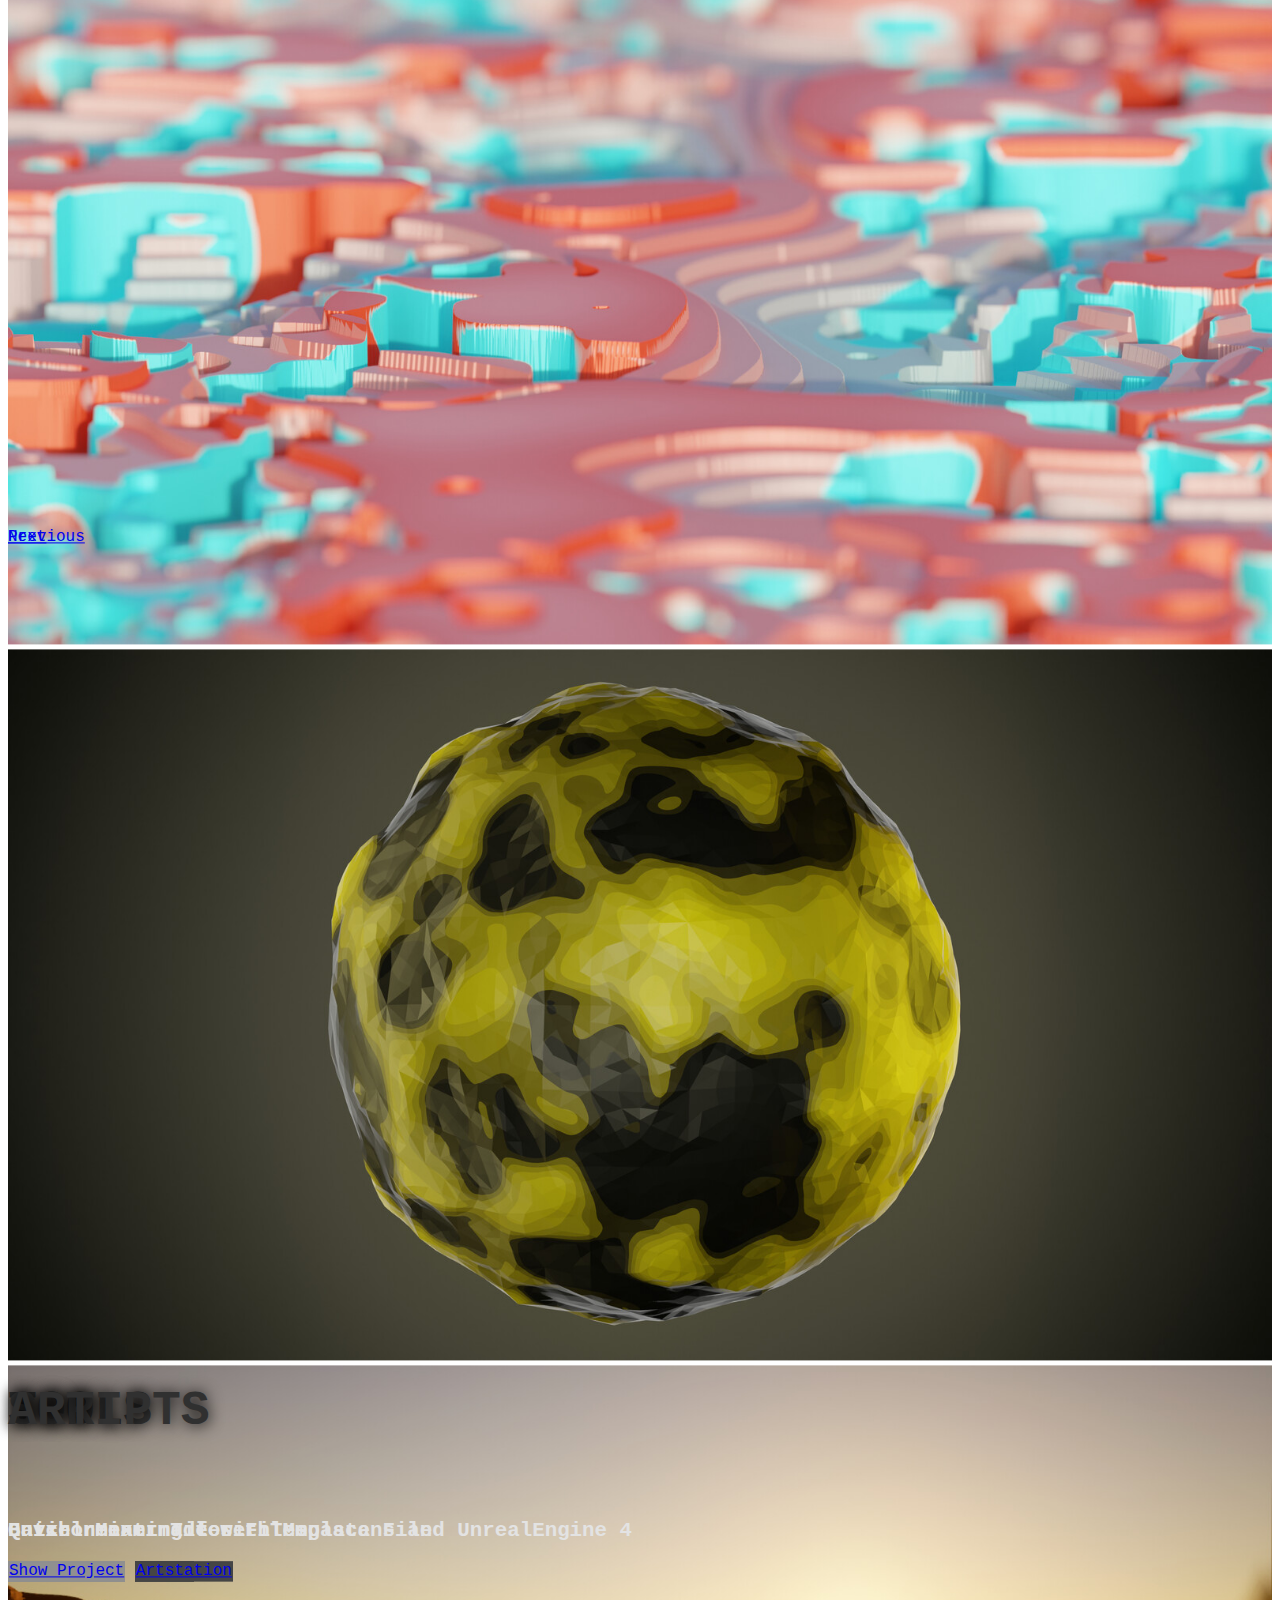
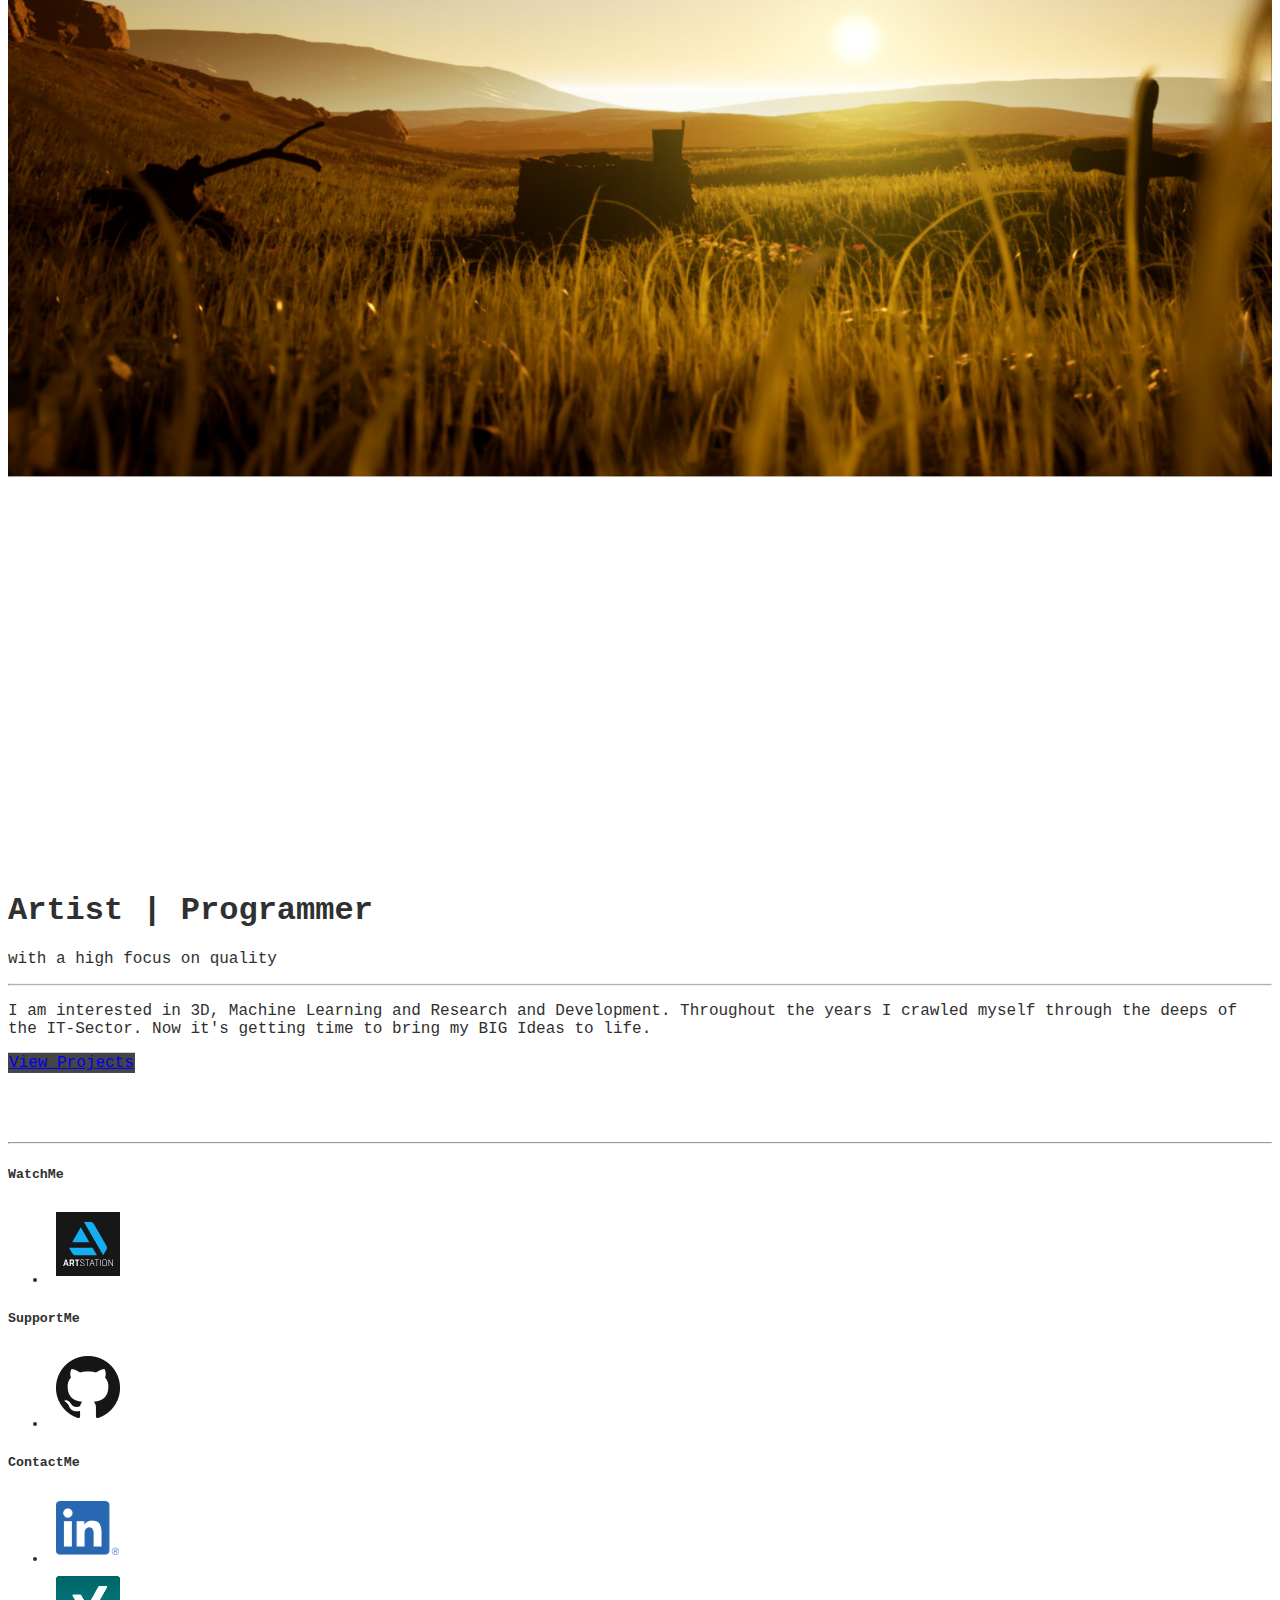
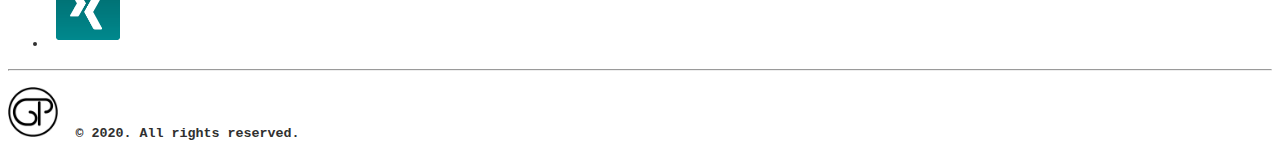
==== index.html @ 7a1b0c6d "Website launch" ====
<!doctype html>
<html lang="en">
  <head>
    <!-- Required meta tags -->
    <meta charset="utf-8">
    <meta name="viewport" content="width=device-width, initial-scale=1, shrink-to-fit=no">

    <!-- Bootstrap CSS -->
    <link rel="stylesheet" href="https://stackpath.bootstrapcdn.com/bootstrap/4.5.0/css/bootstrap.min.css" integrity="sha384-9aIt2nRpC12Uk9gS9baDl411NQApFmC26EwAOH8WgZl5MYYxFfc+NcPb1dKGj7Sk" crossorigin="anonymous">

    <link rel="stylesheet" href="./css/master.css" type="text/css">
    <link rel="stylesheet" href="./css/index.css" type="text/css">

    <title>Home</title>
  </head>
  <body>
    <nav class="navbar shadow sticky-top navbar-expand-sm navbar-light bg-light">
      <a class="navbar-brand" href="index.html">
        <img src="img/logo.jpg" width="50" height="50" alt="" loading="lazy" class="rounded-circle">
      </a>
      <button type="button" class="navbar-toggler" type="button" data-toggle="collapse" data-target="#navbarText" aria-controls="navbarText" aria-expanded="false" aria-label="Toggle navigation">
        <span class="navbar-toggler-icon"></span>
      </button>
      <div class="collapse navbar-collapse" id="navbarText">
        <ul class="navbar-nav mr-auto">
          <li class="nav-item active">
            <a class="nav-link" href="index.html">Home<span class="sr-only">(current)</span></a>
          </li>
          <li class="nav-item dropdown">
            <a class="nav-link dropdown-toggle" href="#" id="navbarDropdown" role="button" data-toggle="dropdown" aria-haspopup="true" aria-expanded="false">
              Projects
            </a>
            <div class="dropdown-menu" aria-labelledby="navbarDropdown">
              <a class="dropdown-item" href="/projects/apps/apps.html">Applications</a>
              <a class="dropdown-item disabled" href="/projects/ai.html">AI / ML</a>
              <a class="dropdown-item disabled" href="/projects/art.html">Art</a>
              <a class="dropdown-item disabled" href="/projects/scripts.html">Scripts</a>
              <a class="dropdown-item disabled" href="/projects/tools.html">Tools</a>
              <div class="dropdown-divider"></div>
              <a class="dropdown-item" href="/projects/all.html">All Projects</a>
            </div>
          </li>
          <li class="nav-item">
            <a class="nav-link disabled" href="/news/mainNews.html">News</a>
          </li>
        </ul>
      </div>
      <div class="navbar-collapse collapse w-100 order-3 dual-collapse2" id="navbarText">
            <ul class="navbar-nav ml-auto">
                <li class="nav-item">
                    <a class="nav-link" href="https://www.paypal.com/paypalme/pierregrimme">
                      <img src="img/social/paypal.png" width="100" height="26" alt="" loading="lazy">
                    </a>
                </li>
                <li class="nav-item">
                    <a class="nav-link" href="https://www.patreon.com/pierregrimme">
                      <img src="img/social/patreon2.jpg" width="30" height="30" alt="" loading="lazy">
                    </a>
                </li>
            </ul>
        </div>
    </nav>

    <div id="carouselExampleCaptions" class="carousel shadow-lg slide" data-ride="carousel">
      <ol class="carousel-indicators">
        <li data-target="#carouselExampleCaptions" data-slide-to="0" class="active"></li>
        <li data-target="#carouselExampleCaptions" data-slide-to="1"></li>
        <li data-target="#carouselExampleCaptions" data-slide-to="2"></li>
      </ol>
      <div class="carousel-inner">
        <div class="carousel-item active">
          <img src="img/red.jpg" class="d-block w-100" alt="...">
          <div class="carousel-caption d-none d-md-block">
            <h5>Tools</h5>
            <p>Quixel Mixer Tileset Template File</p>
            <a href="projects/tools.html" class="btn btn-secondary btn-lg disabled" tabindex="-1" role="button" aria-disabled="true">Show Project</a>
            <a href="https://www.github.com/hugo54x" class="btn btn-primary btn-lg" tabindex="-1" role="button" aria-disabled="true">Github</a>
          </div>
        </div>
        <div class="carousel-item">
          <img src="img/yellow.jpg" class="d-block w-100" alt="...">
          <div class="carousel-caption d-none d-md-block">
            <h5>Scripts</h5>
            <p>Batch renaming for Files</p>
            <a href="projects/scripts.html" class="btn btn-secondary btn-lg disabled" tabindex="-1" role="button" aria-disabled="true">Show Project</a>
            <a href="https://www.github.com/hugo54x" class="btn btn-primary btn-lg" tabindex="-1" role="button" aria-disabled="true">Github</a>
          </div>
        </div>
        <div class="carousel-item">
          <img src="img/land.jpg" class="d-block w-100" alt="...">
          <div class="carousel-caption d-none d-md-block">
            <h5>Art</h5>
            <p>Environment made with Megascans and UnrealEngine 4</p>
            <a href="projects/art.html" class="btn btn-secondary btn-lg disabled" tabindex="-1" role="button" aria-disabled="true">Show Project</a>
            <a href="https://www.artstation.com/hugo54x" class="btn btn-primary btn-lg" tabindex="-1" role="button" aria-disabled="true">Artstation</a>
          </div>
        </div>
      </div>
      <a class="carousel-control-prev" href="#carouselExampleCaptions" role="button" data-slide="prev">
        <span class="carousel-control-prev-icon" aria-hidden="true"></span>
        <span class="sr-only">Previous</span>
      </a>
      <a class="carousel-control-next" href="#carouselExampleCaptions" role="button" data-slide="next">
        <span class="carousel-control-next-icon" aria-hidden="true"></span>
        <span class="sr-only">Next</span>
      </a>
    </div>

    <div class="jumbotron shadow-lg jumbotron-fluid">
      <div class="container">
        <h1 class="display-4">Artist | Programmer</h1>
        <p class="lead">with a high focus on quality</p>
        <hr class="my-4">
        <p>I am interested in 3D, Machine Learning and Research and Development. Throughout the years I crawled myself through the deeps of the IT-Sector. Now it's getting time to bring my BIG Ideas to life. </p>
        <a class="btn btn-primary btn-lg" href="projects/all.html" role="button">View Projects</a>
      </div>
    </div>
  <footer class="container">
    <hr class="my-4">
    <div class="row text-center">
      <div class="col foo-col">
        <h5>WatchMe</h5>
        <ul class="list-unstyled text-small">
          <li class="con-pic"><a href="https://www.artstation.com/hugo54x"><img src="img/social/artstation.svg" alt="" width="64" height="64" alt="" loading="lazy"></a></li>
        </ul>
      </div>
      <div class="col foo-col">
        <h5>SupportMe</h5>
        <ul class="list-unstyled text-small">
        <!--  <li><a href="#"><img src="img/social/paypal.png" alt="" width="100" height="26" alt="" loading="lazy"></a></li> -->
        <!--  <li><a href="#"><img src="img/social/patreon.png" alt="" width="50" height="48" alt="" loading="lazy"></a></li> -->
          <li class="con-pic"><a href="https://www.github.com/hugo54x"><img src="img/social/github.png" alt="" width="64" height="64" alt="" loading="lazy"></a></li>
        </ul>
      </div>
      <div class="col foo-col">
        <h5>ContactMe</h5>
        <ul class="list-unstyled text-small">
          <li class="con-pic"><a href="https://www.linkedin.com/in/pierregrimme"><img src="img/social/linkedIn.png" alt="" width="63,5" height="54" alt="" loading="lazy"></a></li>
          <li class="con-pic"><a href="https://www.xing.com/profile/Pierre_Grimme"><img src="img/social/xing.png" alt="" width="64" height="64" alt="" loading="lazy"></a></li>
        </ul>
      </div>
      </div>
    </div>
    <hr class="my-4">
    <p class="text-center">
      <img src="img/logo.jpg" alt="" width="50" height="50" alt="" loading="lazy" class="rounded-circle">
      <small class="d-block mb-3 text-muted license">&copy; 2020. All rights reserved.</small>
    </p>
  </footer>
    <!-- Optional JavaScript -->
    <!-- jQuery first, then Popper.js, then Bootstrap JS -->
    <script src="https://code.jquery.com/jquery-3.5.1.slim.min.js" integrity="sha384-DfXdz2htPH0lsSSs5nCTpuj/zy4C+OGpamoFVy38MVBnE+IbbVYUew+OrCXaRkfj" crossorigin="anonymous"></script>
    <script src="https://cdn.jsdelivr.net/npm/popper.js@1.16.0/dist/umd/popper.min.js" integrity="sha384-Q6E9RHvbIyZFJoft+2mJbHaEWldlvI9IOYy5n3zV9zzTtmI3UksdQRVvoxMfooAo" crossorigin="anonymous"></script>
    <script src="https://stackpath.bootstrapcdn.com/bootstrap/4.5.0/js/bootstrap.min.js" integrity="sha384-OgVRvuATP1z7JjHLkuOU7Xw704+h835Lr+6QL9UvYjZE3Ipu6Tp75j7Bh/kR0JKI" crossorigin="anonymous"></script>
  </body>
</html>
---- css/master.css ----
html, body {
  height: 100%
  width: 100%;
  font-family: "Courier New", monospace;
  color: #303030;
}

.navbar {
  padding: .3rem;
}

.navbar-nav li {
  padding-right: 0.8rem;
}

.nav-link {
  font-size: 1.2rem !important;
}

.foo-col h5 {
  font-weight: 600;
}

.con-pic img {
  margin: 0.5rem;
}

.license {
  margin: 0.5rem;
  font-weight: bolder;
  color: #303030;
}

footer {
  margin-top: 0;
  padding-top: 1rem;
}

hr {
  color: #000000;
  margin-top: 0;
  padding-top: 0;
}

.btn-primary {
  background-color: #454545;
  border: 1px solid #454545;
}

.btn-secondary {
  background-color: #909090;
  border: 1px solid #909090;
}

.btn-outline-primary {
  color: #454545;
  border: 1px solid #454545;
}

.btn-outline-secondary {
  color: #909090;
  border: 1px solid #909090;
}

.btn-primary:hover {
  background-color: #292929;
  border: 1px solid #292929;
}

.btn-secondary:hover {
  background-color: #585858;
  border: 1px solid #585858;
}

.btn-outline-primary:hover {
  background-color: #292929;
  border: 1px solid #292929;
}

.btn-outline-secondary:hover {
  background-color: #585858;
  border: 1px solid #585858;
}


@media (max-width: 1200px) {
}

@media (max-width: 992px) {
  .jumbotron {
    padding-bottom: 1rem;
    margin-bottom: 1rem;
  }
  .jumbotron h1{
    font-size: 190%;
    font-weight: bolder;
  }

  .jumbotron p{
    font-size: 130%;
  }

  .jumbotron .btn {
    font-size: 120%;
  }
}

@media (max-width: 768px) {
  .jumbotron h1{
    font-size: 170%;
  }

  .jumbotron p{
    font-size: 110%;
  }

  .jumbotron .btn {
    font-size: 100%;
  }
}

@media (max-width: 576px) {
  .con-pic img {
    width: 40%;
    height: auto;
    padding: .125rem;
  }

  .jumbotron h1{
    font-size: 150%;
  }

  .jumbotron p{
    font-size: 90%;
  }

  .jumbotron .btn {
    font-size: 80%;
  }
}
---- css/index.css ----
.carousel {
  transform: translateY(-20%);
}
.carousel-inner img {
  width: 100%;
  height: 100%;
}

.carousel-caption {
  position: absolute;
  top: 65%;
}

.carousel-control-next, .carousel-control-prev {
  position: absolute;
  top: 30%;
}

.carousel-caption h5 {
  font-size: 300%;
  text-transform: uppercase;
  text-shadow: 1px 1px 15px #000;
}

.carousel-caption p {
  font-size: 130%;
  font-weight: 600;
  color: #e3e3e3;
}

.jumbotron {
  transform: translateY(-30%);
  margin-bottom: 0;
}

@media (max-width: 1200px) {
  .carousel-caption {
    top: 50%;
  }
}

@media (max-width: 992px) {
  .carousel-caption {
    top: 45%;
  }

  .carousel-caption h5 {
    font-size: 300%;
  }

  .carousel-caption p {
    font-size: 140%;
  }

  .carousel-control-next, .carousel-control-prev {
    top: 20%;
  }
}

@media (max-width: 768px) {
  .carousel-caption {
    top: 30%;
  }

  .carousel-caption h5 {
    font-size: 300%;
  }

  .carousel-caption p {
    font-size: 160%;
  }

  .carousel-control-next, .carousel-control-prev {
    top: 10%;
  }


}
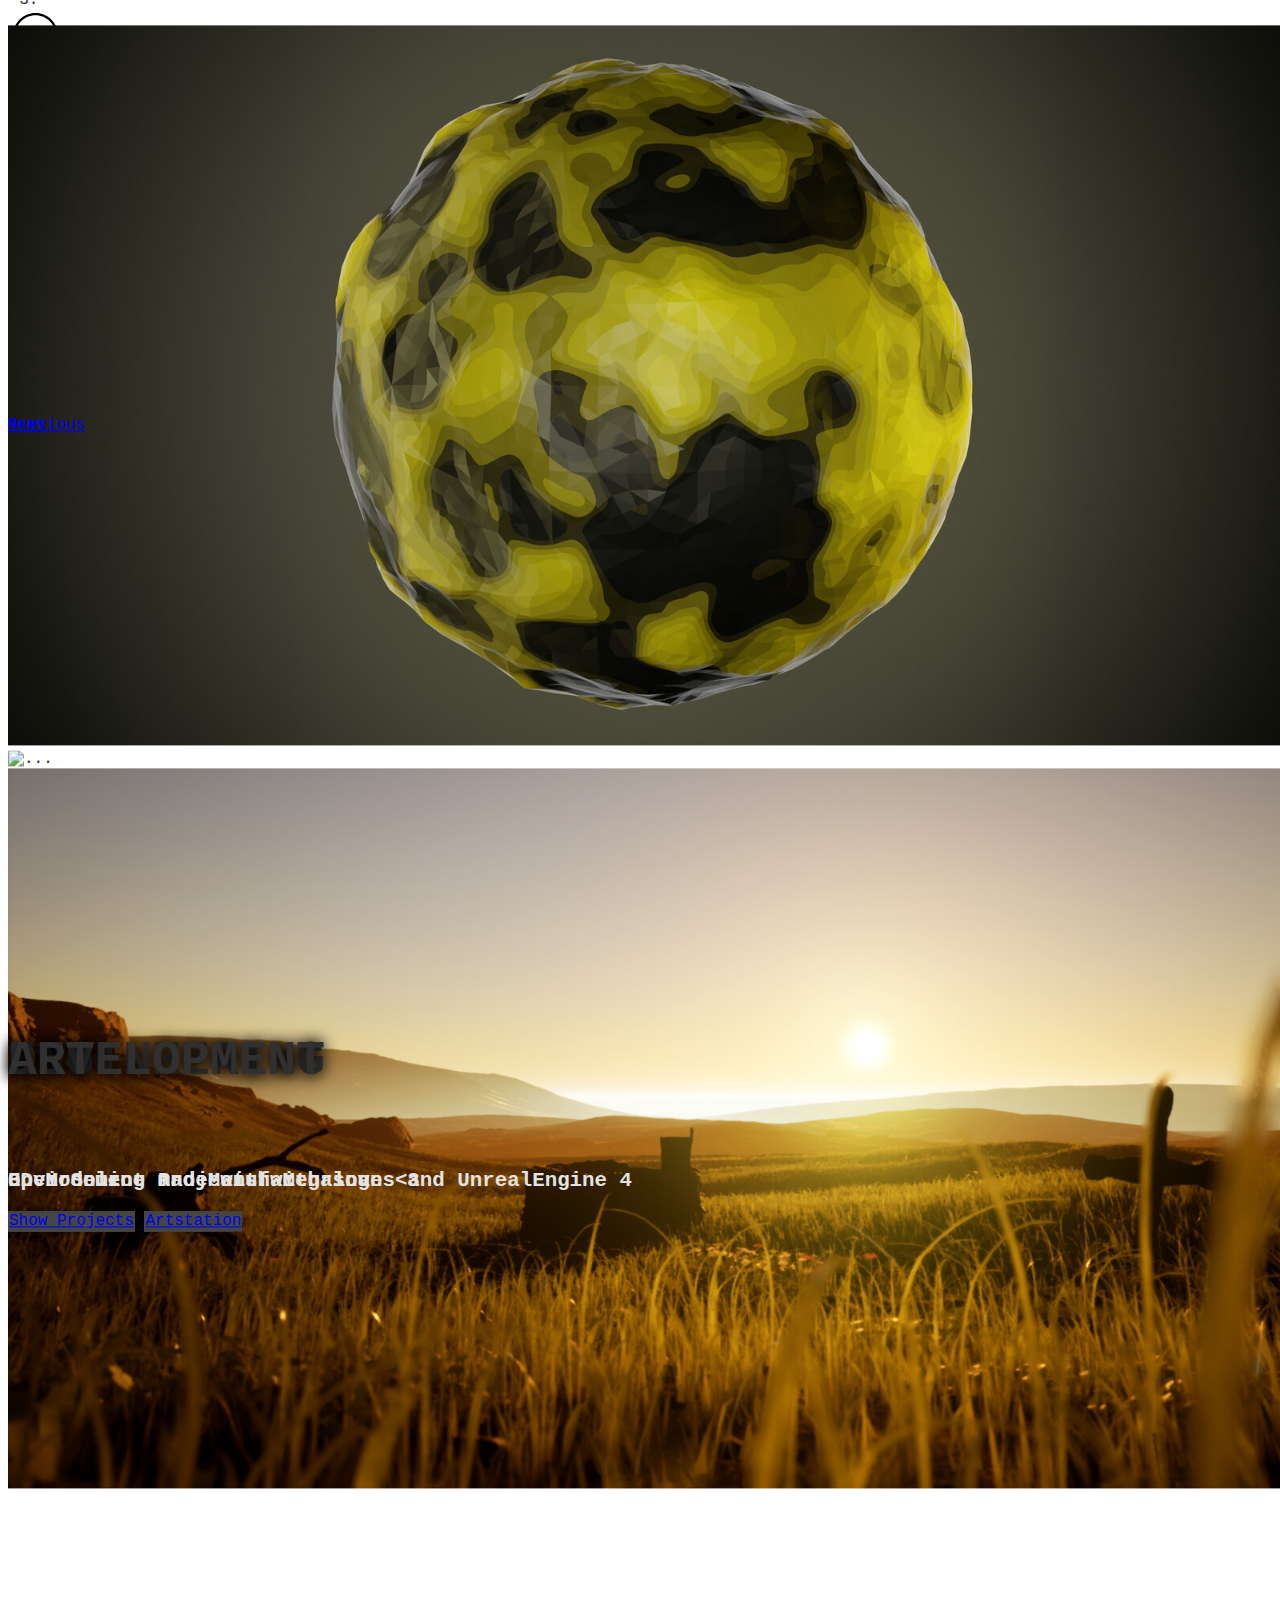
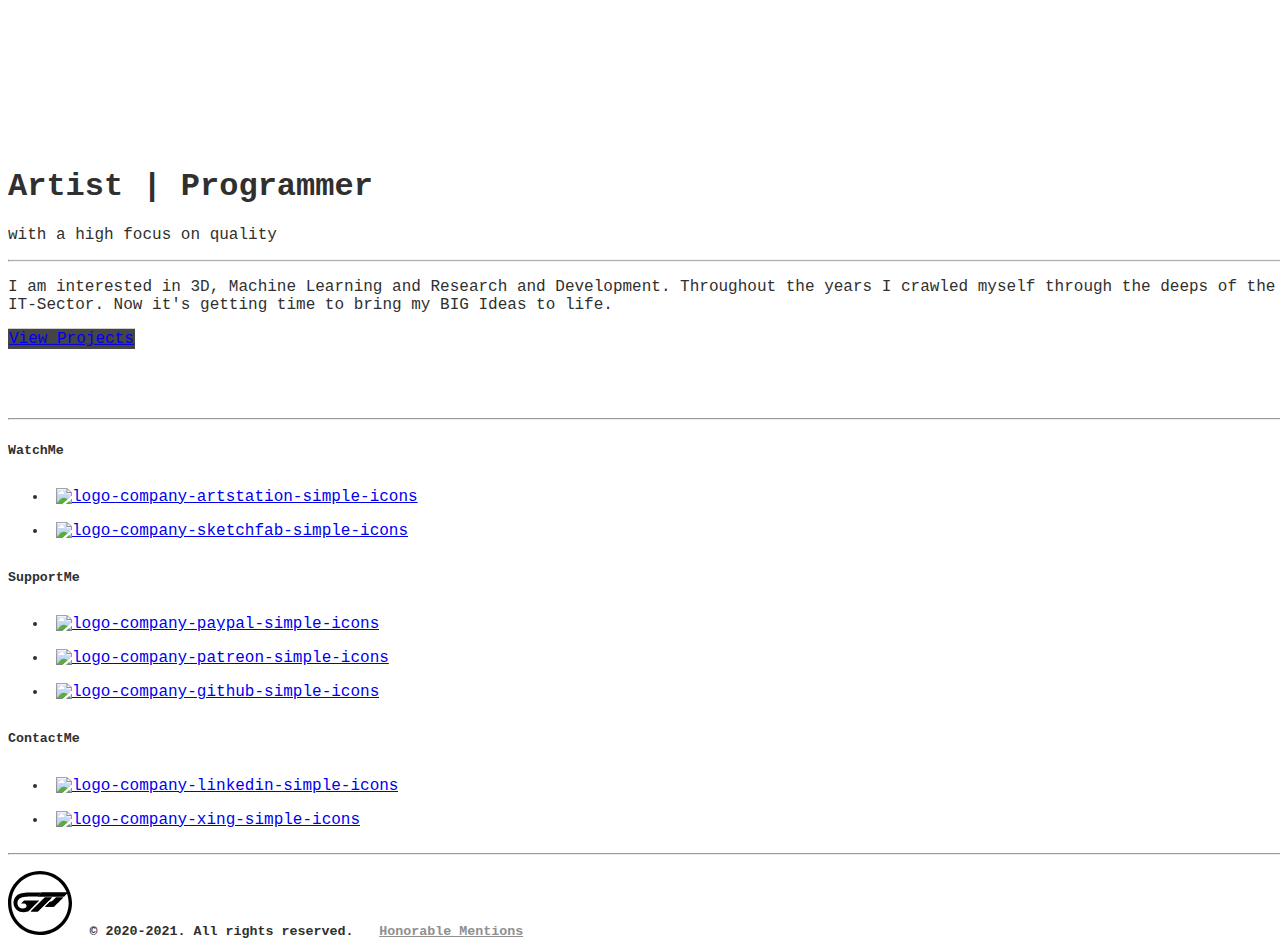
==== commit 04d6853b: "fix: Fixed Bugs" ====
--- a/index.html
+++ b/index.html
@@ -1,156 +1,178 @@
-<!doctype html>
+<!DOCTYPE html>
 <html lang="en">
-  <head>
-    <!-- Required meta tags -->
-    <meta charset="utf-8">
-    <meta name="viewport" content="width=device-width, initial-scale=1, shrink-to-fit=no">
+<head>
+<meta charset="UTF-8">
+<meta http-equiv="X-UA-Compatible" content="IE=edge">
+<meta name="viewport" content="width=device-width, initial-scale=1, shrink-to-fit=no">
+<meta name="keywords" content="portfolio, pierre, grimme, overview">
+<meta name="description" content="Showcase of several prjocts types, ranging from Art to Programming and Engineering. Find samples for DevOps or other content like 3D printable stuff here.">
+<meta name="author" content="Pierre Grimme">
+<meta name="copyright" content="Pierre Grimme">
+<meta name="generator" content="website-in-a-box">
+<meta name="color-scheme" content="only light">
 
-    <!-- Bootstrap CSS -->
-    <link rel="stylesheet" href="https://stackpath.bootstrapcdn.com/bootstrap/4.5.0/css/bootstrap.min.css" integrity="sha384-9aIt2nRpC12Uk9gS9baDl411NQApFmC26EwAOH8WgZl5MYYxFfc+NcPb1dKGj7Sk" crossorigin="anonymous">
+<link rel="icon" href="favicon.svg" type="image/svg+xml" sizes="any">
+<link rel="stylesheet" href="https://stackpath.bootstrapcdn.com/bootstrap/4.5.0/css/bootstrap.min.css" integrity="sha384-9aIt2nRpC12Uk9gS9baDl411NQApFmC26EwAOH8WgZl5MYYxFfc+NcPb1dKGj7Sk" crossorigin="anonymous">
+<link rel="stylesheet" href="./css/master.css" type="text/css">
 
-    <link rel="stylesheet" href="./css/master.css" type="text/css">
-    <link rel="stylesheet" href="./css/index.css" type="text/css">
+<link rel="stylesheet" href="./css/index.css" type="text/css">
 
-    <title>Home</title>
-  </head>
-  <body>
-    <nav class="navbar shadow sticky-top navbar-expand-sm navbar-light bg-light">
-      <a class="navbar-brand" href="index.html">
-        <img src="img/logo.jpg" width="50" height="50" alt="" loading="lazy" class="rounded-circle">
-      </a>
-      <button type="button" class="navbar-toggler" type="button" data-toggle="collapse" data-target="#navbarText" aria-controls="navbarText" aria-expanded="false" aria-label="Toggle navigation">
-        <span class="navbar-toggler-icon"></span>
-      </button>
-      <div class="collapse navbar-collapse" id="navbarText">
-        <ul class="navbar-nav mr-auto">
-          <li class="nav-item active">
-            <a class="nav-link" href="index.html">Home<span class="sr-only">(current)</span></a>
-          </li>
-          <li class="nav-item dropdown">
-            <a class="nav-link dropdown-toggle" href="#" id="navbarDropdown" role="button" data-toggle="dropdown" aria-haspopup="true" aria-expanded="false">
-              Projects
-            </a>
-            <div class="dropdown-menu" aria-labelledby="navbarDropdown">
-              <a class="dropdown-item" href="/projects/apps/apps.html">Applications</a>
-              <a class="dropdown-item disabled" href="/projects/ai.html">AI / ML</a>
-              <a class="dropdown-item disabled" href="/projects/art.html">Art</a>
-              <a class="dropdown-item disabled" href="/projects/scripts.html">Scripts</a>
-              <a class="dropdown-item disabled" href="/projects/tools.html">Tools</a>
-              <div class="dropdown-divider"></div>
-              <a class="dropdown-item" href="/projects/all.html">All Projects</a>
-            </div>
-          </li>
-          <li class="nav-item">
-            <a class="nav-link disabled" href="/news/mainNews.html">News</a>
-          </li>
-        </ul>
-      </div>
-      <div class="navbar-collapse collapse w-100 order-3 dual-collapse2" id="navbarText">
-            <ul class="navbar-nav ml-auto">
-                <li class="nav-item">
-                    <a class="nav-link" href="https://www.paypal.com/paypalme/pierregrimme">
-                      <img src="img/social/paypal.png" width="100" height="26" alt="" loading="lazy">
-                    </a>
-                </li>
-                <li class="nav-item">
-                    <a class="nav-link" href="https://www.patreon.com/pierregrimme">
-                      <img src="img/social/patreon2.jpg" width="30" height="30" alt="" loading="lazy">
-                    </a>
-                </li>
-            </ul>
-        </div>
-    </nav>
+<link rel="dns-prefetch" href="https://simpleicons.org"/>
+<title>Portfolio | Pierre Grimme</title>
+</head>
+<body>
+<nav class="navbar shadow sticky-top navbar-expand-sm navbar-light bg-light text-bolder">
+<a class="navbar-brand" href="index.html">
+<img src="img/logos/logo-grimme-pierre-dark.svg" width="45" height="45" alt="logo-company-grimme-pierre-dark" loading="lazy" class="rounded-circle">
+</a>
+<button type="button" class="navbar-toggler" data-toggle="collapse" data-target="#navbarText" aria-controls="navbarText" aria-expanded="false" aria-label="Toggle navigation">
+<span class="navbar-toggler-icon"></span>
+</button>
+<div class="collapse navbar-collapse" id="navbarText">
+<ul class="navbar-nav mr-auto">
+<li class="nav-item active">
+<a class="nav-link" href="index.html">Home<span class="sr-only">(current)</span></a>
+</li>
+<li class="nav-item dropdown">
+<a class="nav-link dropdown-toggle" href="#" id="navbarDropdown" role="button" data-toggle="dropdown" aria-haspopup="true" aria-expanded="false">Projects</a>
+<div class="dropdown-menu" aria-labelledby="navbarDropdown">
+<a class="dropdown-item text-bolder" href="visualisation.html">
+<img src="img/logos/logo-grimme-visualisation-dark.svg" width="20" height="20" alt="logo-company-grimme-visualisation-dark" loading="lazy">
+Visualisation
+</a>
+<a class="dropdown-item text-bolder" href="development.html">
+<img src="img/logos/logo-grimme-development-dark.svg" width="20" height="20" alt="logo-company-grimme-development-dark" loading="lazy">
+Development
+</a>
+<a class="dropdown-item text-bolder" href="engineering.html">
+<img src="img/logos/logo-grimme-engineering-dark.svg" width="20" height="20" alt="logo-company-engineering-visualisation-dark" loading="lazy">
+Engineering
+</a>
+<div class="dropdown-divider"></div>
+<a class="dropdown-item text-bolder" href="all.html">All Projects</a>
+</div>
+</li>
+</ul>
+</div>
+<div class="navbar-collapse collapse w-100 order-3 dual-collapse2" id="navbarDonation">
+<ul class="navbar-nav ml-auto">
+<li class="nav-item">
+<a class="nav-link" href="https://www.paypal.com/paypalme/pierregrimme">
+<img src="https://simpleicons.org/icons/paypal.svg" width="35" height="35" alt="logo-company-paypal-simple-icons" loading="lazy">
+</a>
+</li>
+<li class="nav-item">
+<a class="nav-link" href="https://www.patreon.com/pierregrimme">
+<img src="https://simpleicons.org/icons/patreon.svg" width="35" height="35" alt="logo-company-patreon-simple-icons" loading="lazy">
+</a>
+</li>
+</ul>
+</div>
+</nav>
+<div id="CarouselShowcase" class="carousel shadow-lg slide" data-ride="carousel">
+<ol class="carousel-indicators">
 
-    <div id="carouselExampleCaptions" class="carousel shadow-lg slide" data-ride="carousel">
-      <ol class="carousel-indicators">
-        <li data-target="#carouselExampleCaptions" data-slide-to="0" class="active"></li>
-        <li data-target="#carouselExampleCaptions" data-slide-to="1"></li>
-        <li data-target="#carouselExampleCaptions" data-slide-to="2"></li>
-      </ol>
-      <div class="carousel-inner">
-        <div class="carousel-item active">
-          <img src="img/red.jpg" class="d-block w-100" alt="...">
-          <div class="carousel-caption d-none d-md-block">
-            <h5>Tools</h5>
-            <p>Quixel Mixer Tileset Template File</p>
-            <a href="projects/tools.html" class="btn btn-secondary btn-lg disabled" tabindex="-1" role="button" aria-disabled="true">Show Project</a>
-            <a href="https://www.github.com/hugo54x" class="btn btn-primary btn-lg" tabindex="-1" role="button" aria-disabled="true">Github</a>
-          </div>
-        </div>
-        <div class="carousel-item">
-          <img src="img/yellow.jpg" class="d-block w-100" alt="...">
-          <div class="carousel-caption d-none d-md-block">
-            <h5>Scripts</h5>
-            <p>Batch renaming for Files</p>
-            <a href="projects/scripts.html" class="btn btn-secondary btn-lg disabled" tabindex="-1" role="button" aria-disabled="true">Show Project</a>
-            <a href="https://www.github.com/hugo54x" class="btn btn-primary btn-lg" tabindex="-1" role="button" aria-disabled="true">Github</a>
-          </div>
-        </div>
-        <div class="carousel-item">
-          <img src="img/land.jpg" class="d-block w-100" alt="...">
-          <div class="carousel-caption d-none d-md-block">
-            <h5>Art</h5>
-            <p>Environment made with Megascans and UnrealEngine 4</p>
-            <a href="projects/art.html" class="btn btn-secondary btn-lg disabled" tabindex="-1" role="button" aria-disabled="true">Show Project</a>
-            <a href="https://www.artstation.com/hugo54x" class="btn btn-primary btn-lg" tabindex="-1" role="button" aria-disabled="true">Artstation</a>
-          </div>
-        </div>
-      </div>
-      <a class="carousel-control-prev" href="#carouselExampleCaptions" role="button" data-slide="prev">
-        <span class="carousel-control-prev-icon" aria-hidden="true"></span>
-        <span class="sr-only">Previous</span>
-      </a>
-      <a class="carousel-control-next" href="#carouselExampleCaptions" role="button" data-slide="next">
-        <span class="carousel-control-next-icon" aria-hidden="true"></span>
-        <span class="sr-only">Next</span>
-      </a>
-    </div>
+<li data-target="#CarouselShowcase" data-slide-to="0" class="active"></li>
 
-    <div class="jumbotron shadow-lg jumbotron-fluid">
-      <div class="container">
-        <h1 class="display-4">Artist | Programmer</h1>
-        <p class="lead">with a high focus on quality</p>
-        <hr class="my-4">
-        <p>I am interested in 3D, Machine Learning and Research and Development. Throughout the years I crawled myself through the deeps of the IT-Sector. Now it's getting time to bring my BIG Ideas to life. </p>
-        <a class="btn btn-primary btn-lg" href="projects/all.html" role="button">View Projects</a>
-      </div>
-    </div>
-  <footer class="container">
-    <hr class="my-4">
-    <div class="row text-center">
-      <div class="col foo-col">
-        <h5>WatchMe</h5>
-        <ul class="list-unstyled text-small">
-          <li class="con-pic"><a href="https://www.artstation.com/hugo54x"><img src="img/social/artstation.svg" alt="" width="64" height="64" alt="" loading="lazy"></a></li>
-        </ul>
-      </div>
-      <div class="col foo-col">
-        <h5>SupportMe</h5>
-        <ul class="list-unstyled text-small">
-        <!--  <li><a href="#"><img src="img/social/paypal.png" alt="" width="100" height="26" alt="" loading="lazy"></a></li> -->
-        <!--  <li><a href="#"><img src="img/social/patreon.png" alt="" width="50" height="48" alt="" loading="lazy"></a></li> -->
-          <li class="con-pic"><a href="https://www.github.com/hugo54x"><img src="img/social/github.png" alt="" width="64" height="64" alt="" loading="lazy"></a></li>
-        </ul>
-      </div>
-      <div class="col foo-col">
-        <h5>ContactMe</h5>
-        <ul class="list-unstyled text-small">
-          <li class="con-pic"><a href="https://www.linkedin.com/in/pierregrimme"><img src="img/social/linkedIn.png" alt="" width="63,5" height="54" alt="" loading="lazy"></a></li>
-          <li class="con-pic"><a href="https://www.xing.com/profile/Pierre_Grimme"><img src="img/social/xing.png" alt="" width="64" height="64" alt="" loading="lazy"></a></li>
-        </ul>
-      </div>
-      </div>
-    </div>
-    <hr class="my-4">
-    <p class="text-center">
-      <img src="img/logo.jpg" alt="" width="50" height="50" alt="" loading="lazy" class="rounded-circle">
-      <small class="d-block mb-3 text-muted license">&copy; 2020. All rights reserved.</small>
-    </p>
-  </footer>
-    <!-- Optional JavaScript -->
-    <!-- jQuery first, then Popper.js, then Bootstrap JS -->
-    <script src="https://code.jquery.com/jquery-3.5.1.slim.min.js" integrity="sha384-DfXdz2htPH0lsSSs5nCTpuj/zy4C+OGpamoFVy38MVBnE+IbbVYUew+OrCXaRkfj" crossorigin="anonymous"></script>
-    <script src="https://cdn.jsdelivr.net/npm/popper.js@1.16.0/dist/umd/popper.min.js" integrity="sha384-Q6E9RHvbIyZFJoft+2mJbHaEWldlvI9IOYy5n3zV9zzTtmI3UksdQRVvoxMfooAo" crossorigin="anonymous"></script>
-    <script src="https://stackpath.bootstrapcdn.com/bootstrap/4.5.0/js/bootstrap.min.js" integrity="sha384-OgVRvuATP1z7JjHLkuOU7Xw704+h835Lr+6QL9UvYjZE3Ipu6Tp75j7Bh/kR0JKI" crossorigin="anonymous"></script>
-  </body>
-</html>
+<li data-target="#CarouselShowcase" data-slide-to="1" ></li>
+
+<li data-target="#CarouselShowcase" data-slide-to="2" ></li>
+
+</ol>
+<div class="carousel-inner">
+
+<div class="carousel-item active">
+<img src="img/yellow.jpg" class="d-block w-100" alt="...">
+<div class="carousel-caption d-none d-md-block">
+<h5>Engineering</h5>
+<p>3D Modeling and Manufacturing</p>
+<a href="engineering.html" class="btn btn-primary btn-lg" tabindex="-1" role="button"
+>Show Projects</a>
+<a href="https://sketchfab.com/hugo54x" class="btn btn-primary btn-lg" tabindex="-1" role="button"
+>Sketchfab</a>
+</div>
+</div>
+
+<div class="carousel-item ">
+<img src="img/github-profile-pierre-grimme-screenshot.jpg" class="d-block w-100" alt="...">
+<div class="carousel-caption d-none d-md-block">
+<h5>Development</h5>
+<p>Open Source Projects with love &lt;3</p>
+<a href="development.html" class="btn btn-primary btn-lg" tabindex="-1" role="button"
+>Show Projects</a>
+<a href="https://www.github.com/hugo54x" class="btn btn-primary btn-lg" tabindex="-1" role="button"
+>Github</a>
+</div>
+</div>
+
+<div class="carousel-item ">
+<img src="img/land.jpg" class="d-block w-100" alt="...">
+<div class="carousel-caption d-none d-md-block">
+<h5>Art</h5>
+<p>Environment made with Megascans and UnrealEngine 4</p>
+<a href="visualisation.html" class="btn btn-primary btn-lg" tabindex="-1" role="button"
+>Show Projects</a>
+<a href="https://www.artstation.com/hugo54x" class="btn btn-primary btn-lg" tabindex="-1" role="button"
+>Artstation</a>
+</div>
+</div>
+
+</div>
+<a class="carousel-control-prev" href="#CarouselShowcase" role="button" data-slide="prev">
+<span class="carousel-control-prev-icon" aria-hidden="true"></span>
+<span class="sr-only">Previous</span>
+</a>
+<a class="carousel-control-next" href="#CarouselShowcase" role="button" data-slide="next">
+<span class="carousel-control-next-icon" aria-hidden="true"></span>
+<span class="sr-only">Next</span>
+</a>
+</div>
+
+<div class="jumbotron shadow-lg jumbotron-fluid">
+<div class="container">
+<h1 class="display-5">Artist | Programmer</h1>
+<p class="lead">with a high focus on quality</p>
+<hr class="my-4">
+<p>I am interested in 3D, Machine Learning and Research and Development. Throughout the years I crawled myself through the deeps of the IT-Sector. Now it&#39;s getting time to bring my BIG Ideas to life.</p>
+<a class="btn btn-primary btn-lg" href="all.html" role="button">View Projects</a>
+</div>
+</div>
+
+<footer class="container">
+<hr class="my-4">
+<div class="row text-center">
+<div class="col foo-col">
+<h5>WatchMe</h5>
+<ul class="list-unstyled text-small">
+<li class="con-pic"><a href="https://www.artstation.com/hugo54x"><img src="https://simpleicons.org/icons/artstation.svg" alt="logo-company-artstation-simple-icons" width="45" height="45" loading="lazy"></a></li>
+<li class="con-pic"><a href="https://sketchfab.com/hugo54x"><img src="https://simpleicons.org/icons/sketchfab.svg" alt="logo-company-sketchfab-simple-icons" width="45" height="45" loading="lazy"></a></li>
+</ul>
+</div>
+<div class="col foo-col">
+<h5>SupportMe</h5>
+<ul class="list-unstyled text-small">
+<li class="con-pic"><a href="https://www.paypal.com/paypalme/pierregrimme"><img src="https://simpleicons.org/icons/paypal.svg" alt="logo-company-paypal-simple-icons" width="45" height="45" loading="lazy"></a></li>
+<li class="con-pic"><a href="https://www.patreon.com/pierregrimme"><img src="https://simpleicons.org/icons/patreon.svg" alt="logo-company-patreon-simple-icons" width="45" height="45" loading="lazy"></a></li>
+<li class="con-pic"><a href="https://www.github.com/hugo54x"><img src="https://simpleicons.org/icons/github.svg" alt="logo-company-github-simple-icons" width="45" height="45" loading="lazy"></a></li>
+</ul>
+</div>
+<div class="col foo-col">
+<h5>ContactMe</h5>
+<ul class="list-unstyled text-small">
+<li class="con-pic"><a href="https://www.linkedin.com/in/pierregrimme"><img src="https://simpleicons.org/icons/linkedin.svg" alt="logo-company-linkedin-simple-icons" width="45" height="45" loading="lazy"></a></li>
+<li class="con-pic"><a href="https://www.xing.com/profile/Pierre_Grimme"><img src="https://simpleicons.org/icons/xing.svg" alt="logo-company-xing-simple-icons" width="45" height="45" loading="lazy"></a></li>
+</ul>
+</div>
+</div>
+<hr class="my-4">
+<p class="text-center">
+<img src="img/logos/logo-grimme-pierre-dark.svg" alt="logo-company-grimme-pierre-dark" width="64" height="64" loading="lazy" class="rounded-circle">
+<small class="d-block text-muted license">&copy; 2020-2021. All rights reserved.</small>
+<small class="d-block text-muted license"><a class="secondary hover-secondary" href="./humans.txt">Honorable Mentions</a></small>
+</p>
+</footer>
+<script src="https://code.jquery.com/jquery-3.5.1.slim.min.js" integrity="sha384-DfXdz2htPH0lsSSs5nCTpuj/zy4C+OGpamoFVy38MVBnE+IbbVYUew+OrCXaRkfj" crossorigin="anonymous"></script>
+<script src="https://cdn.jsdelivr.net/npm/popper.js@1.16.0/dist/umd/popper.min.js" integrity="sha384-Q6E9RHvbIyZFJoft+2mJbHaEWldlvI9IOYy5n3zV9zzTtmI3UksdQRVvoxMfooAo" crossorigin="anonymous"></script>
+<script src="https://stackpath.bootstrapcdn.com/bootstrap/4.5.0/js/bootstrap.min.js" integrity="sha384-OgVRvuATP1z7JjHLkuOU7Xw704+h835Lr+6QL9UvYjZE3Ipu6Tp75j7Bh/kR0JKI" crossorigin="anonymous"></script>
+</body>
+</html>--- a/css/master.css
+++ b/css/master.css
@@ -1,5 +1,5 @@
 html, body {
-  height: 100%
+  height: 100%;
   width: 100%;
   font-family: "Courier New", monospace;
   color: #303030;
@@ -82,6 +82,38 @@
   border: 1px solid #585858;
 }
 
+.flexbox-card-wrapper {
+  display: flex;
+	flex-direction: row;
+	flex-wrap: wrap;
+	justify-content: center;
+	align-items: center;
+}
+
+.flexbox-card {
+  width: 20rem;
+}
+
+.flexbox-image {
+  object-fit: cover;
+  height: 15rem;
+}
+
+h1 {
+  font-weight: bolder;
+}
+
+.text-bolder {
+  font-weight: bolder;
+}
+
+.hover-secondary:hover {
+  color: #909090;
+}
+
+.secondary{
+  color: #909090;
+}
 
 @media (max-width: 1200px) {
 }
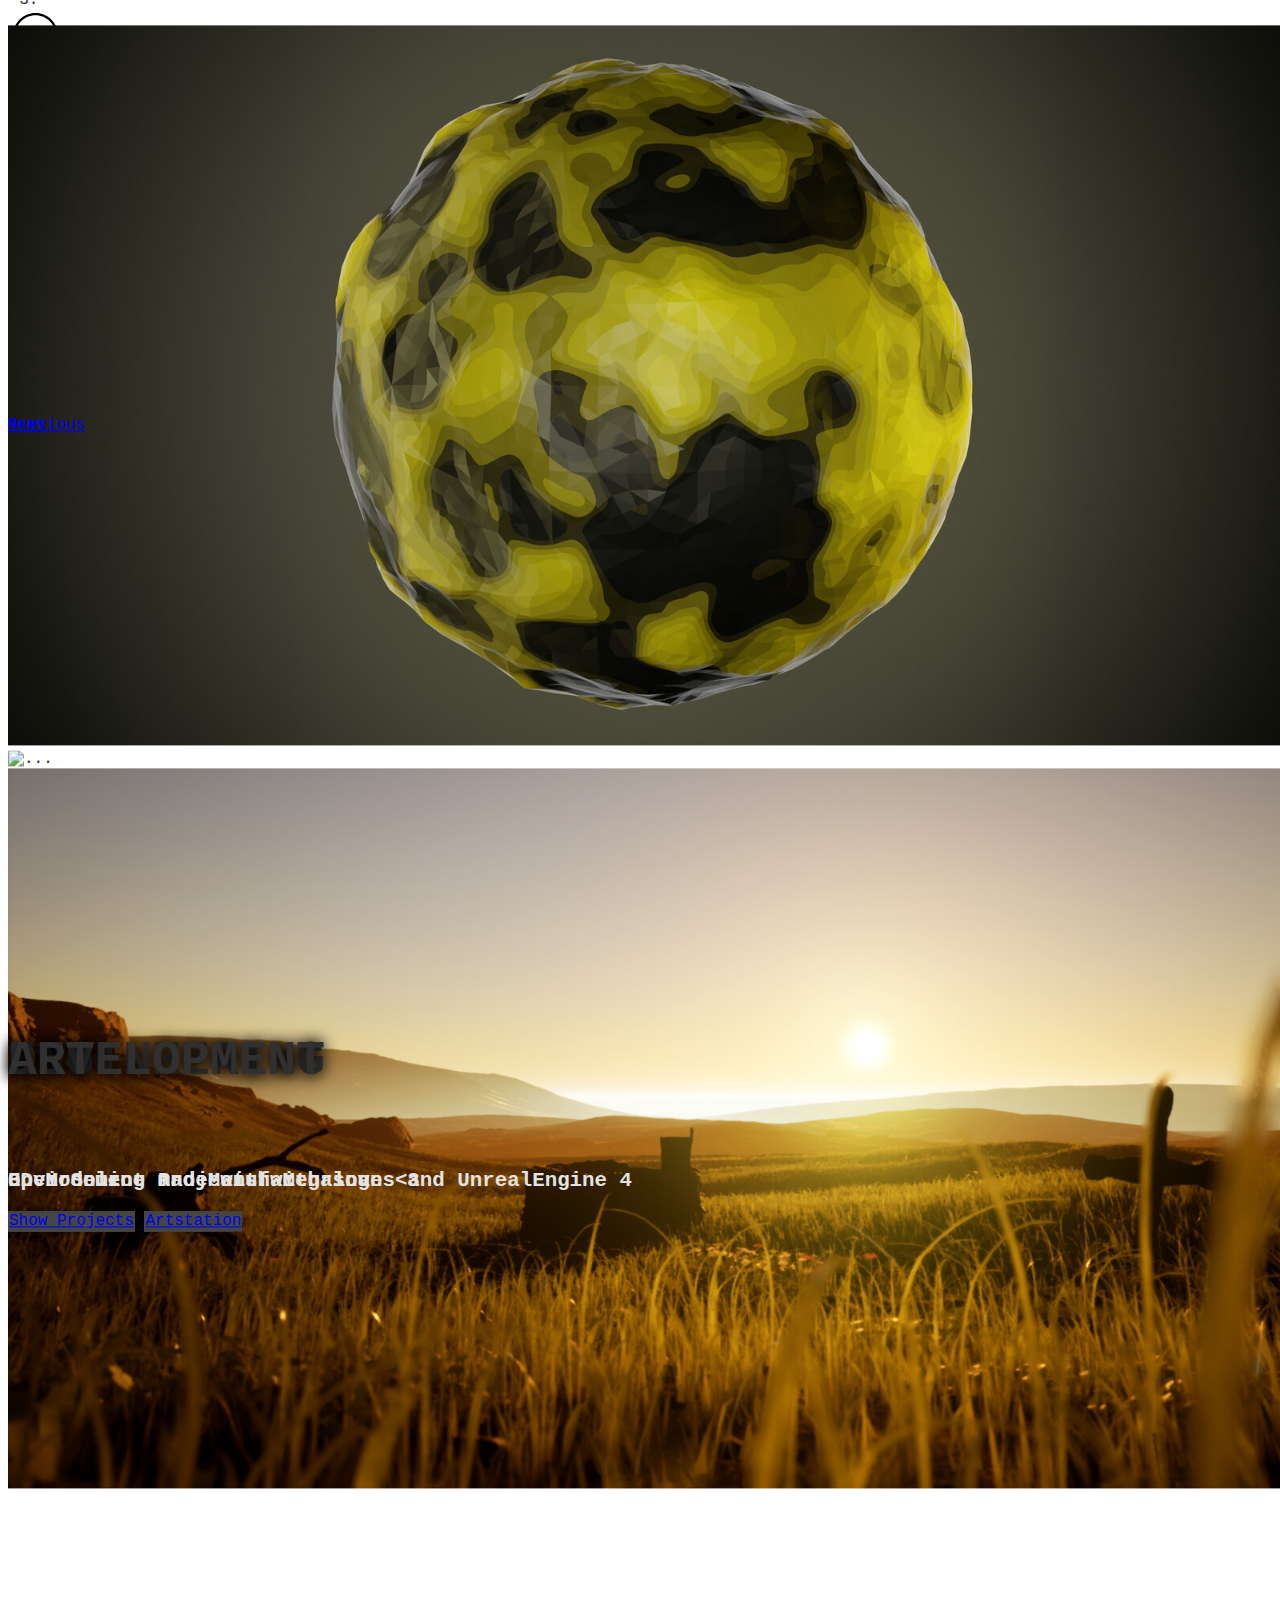
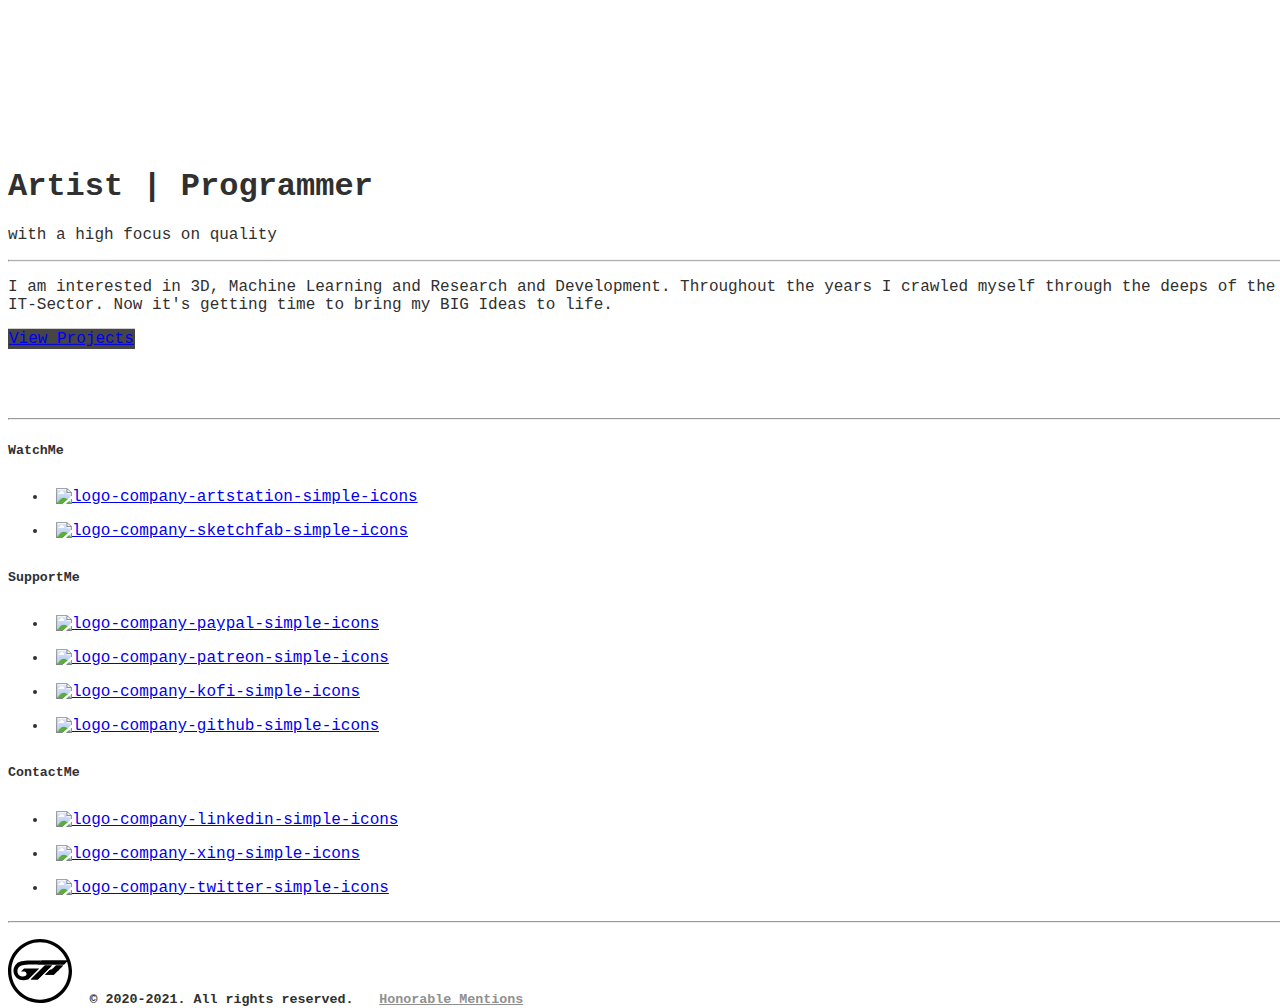
==== commit 53742233: "feat: Added footer logos" ====
--- a/index.html
+++ b/index.html
@@ -1,6 +1,11 @@
 <!DOCTYPE html>
 <html lang="en">
 <head>
+<script>(function(w,d,s,l,i){w[l]=w[l]||[];w[l].push({'gtm.start':
+new Date().getTime(),event:'gtm.js'});var f=d.getElementsByTagName(s)[0],
+j=d.createElement(s),dl=l!='dataLayer'?'&l='+l:'';j.async=true;j.src=
+'https://www.googletagmanager.com/gtm.js?id='+i+dl;f.parentNode.insertBefore(j,f);
+})(window,document,'script','dataLayer','GTM-N7X5JR5');</script>
 <meta charset="UTF-8">
 <meta http-equiv="X-UA-Compatible" content="IE=edge">
 <meta name="viewport" content="width=device-width, initial-scale=1, shrink-to-fit=no">
@@ -21,6 +26,8 @@
 <title>Portfolio | Pierre Grimme</title>
 </head>
 <body>
+<noscript><iframe src="https://www.googletagmanager.com/ns.html?id=GTM-N7X5JR5"
+height="0" width="0" style="display:none;visibility:hidden"></iframe></noscript>
 <nav class="navbar shadow sticky-top navbar-expand-sm navbar-light bg-light text-bolder">
 <a class="navbar-brand" href="index.html">
 <img src="img/logos/logo-grimme-pierre-dark.svg" width="45" height="45" alt="logo-company-grimme-pierre-dark" loading="lazy" class="rounded-circle">
@@ -153,6 +160,7 @@
 <ul class="list-unstyled text-small">
 <li class="con-pic"><a href="https://www.paypal.com/paypalme/pierregrimme"><img src="https://simpleicons.org/icons/paypal.svg" alt="logo-company-paypal-simple-icons" width="45" height="45" loading="lazy"></a></li>
 <li class="con-pic"><a href="https://www.patreon.com/pierregrimme"><img src="https://simpleicons.org/icons/patreon.svg" alt="logo-company-patreon-simple-icons" width="45" height="45" loading="lazy"></a></li>
+<li class="con-pic"><a href="https://ko-fi.com/hugo54x"><img src="https://simpleicons.org/icons/kofi.svg" alt="logo-company-kofi-simple-icons" width="45" height="45" loading="lazy"></a></li>
 <li class="con-pic"><a href="https://www.github.com/hugo54x"><img src="https://simpleicons.org/icons/github.svg" alt="logo-company-github-simple-icons" width="45" height="45" loading="lazy"></a></li>
 </ul>
 </div>
@@ -161,6 +169,7 @@
 <ul class="list-unstyled text-small">
 <li class="con-pic"><a href="https://www.linkedin.com/in/pierregrimme"><img src="https://simpleicons.org/icons/linkedin.svg" alt="logo-company-linkedin-simple-icons" width="45" height="45" loading="lazy"></a></li>
 <li class="con-pic"><a href="https://www.xing.com/profile/Pierre_Grimme"><img src="https://simpleicons.org/icons/xing.svg" alt="logo-company-xing-simple-icons" width="45" height="45" loading="lazy"></a></li>
+<li class="con-pic"><a href="https://twitter.com/pierre_grimme"><img src="https://simpleicons.org/icons/twitter.svg" alt="logo-company-twitter-simple-icons" width="45" height="45" loading="lazy"></a></li>
 </ul>
 </div>
 </div>
